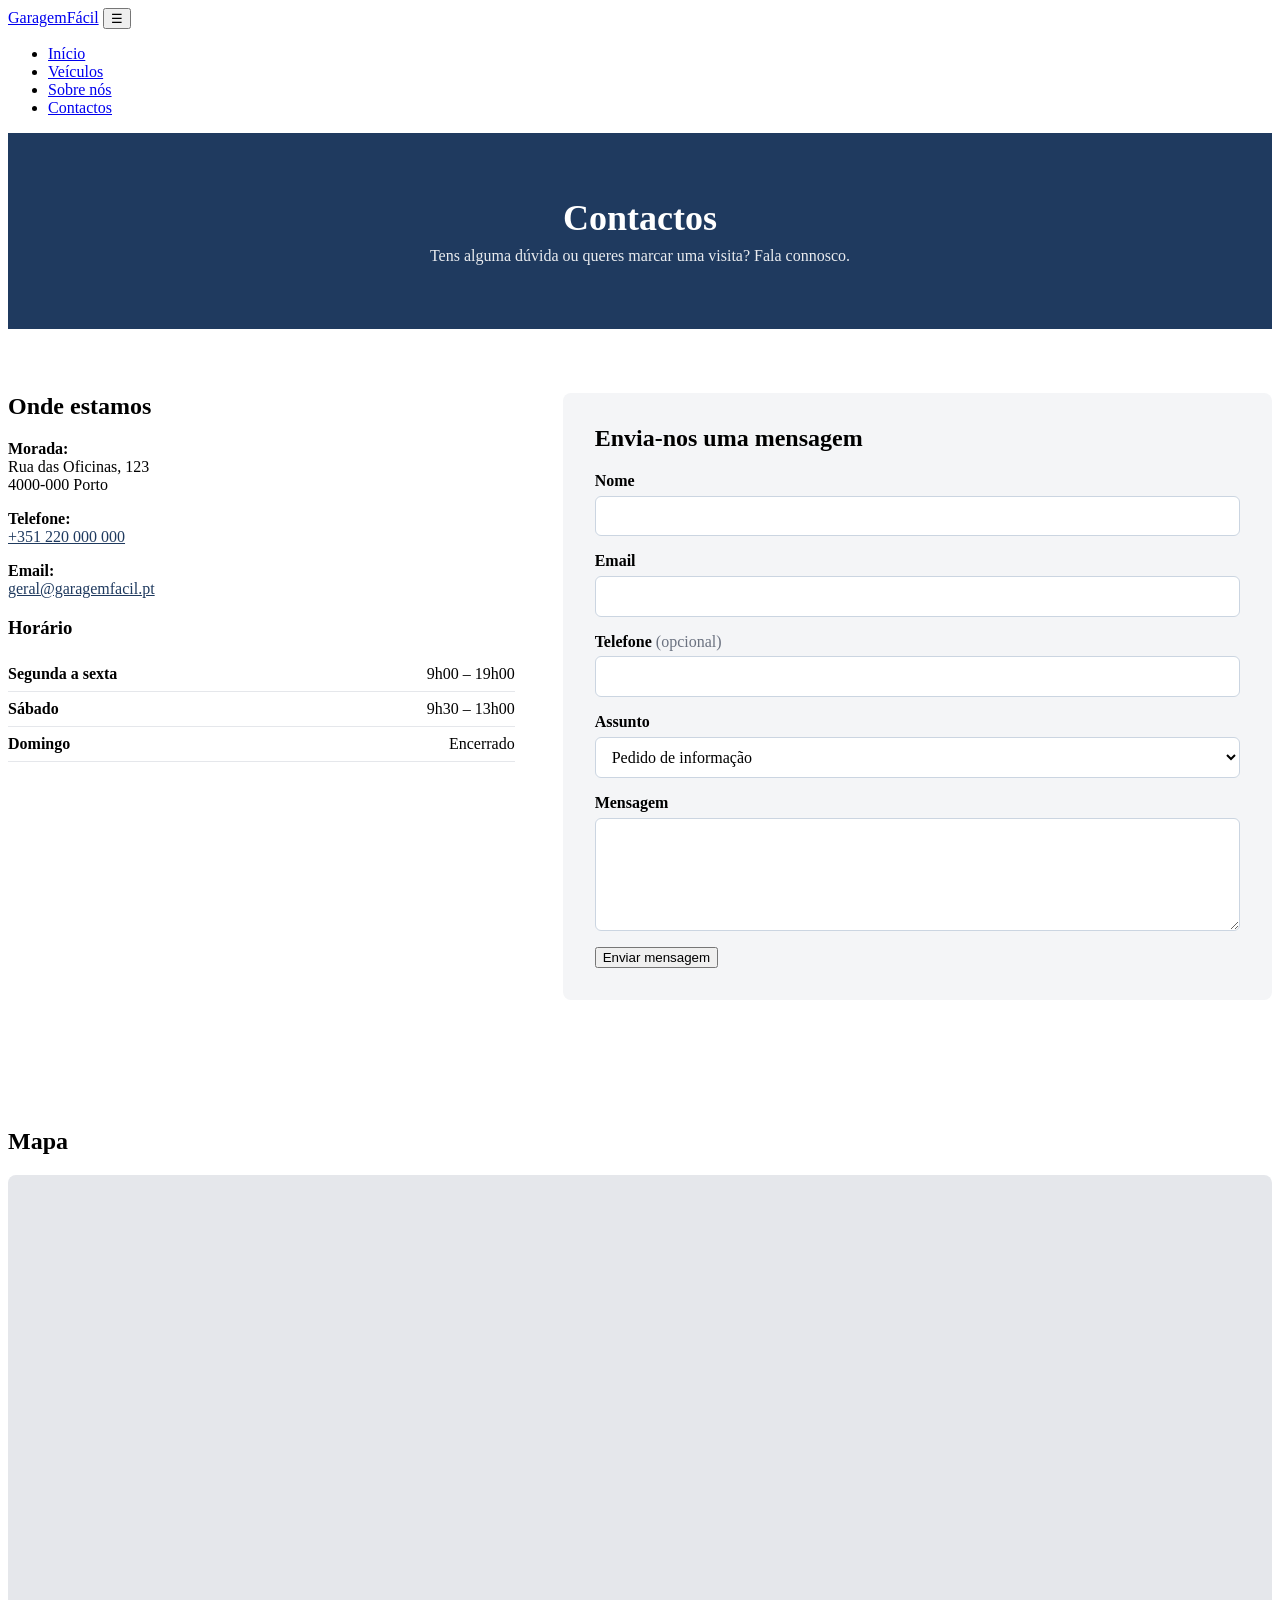
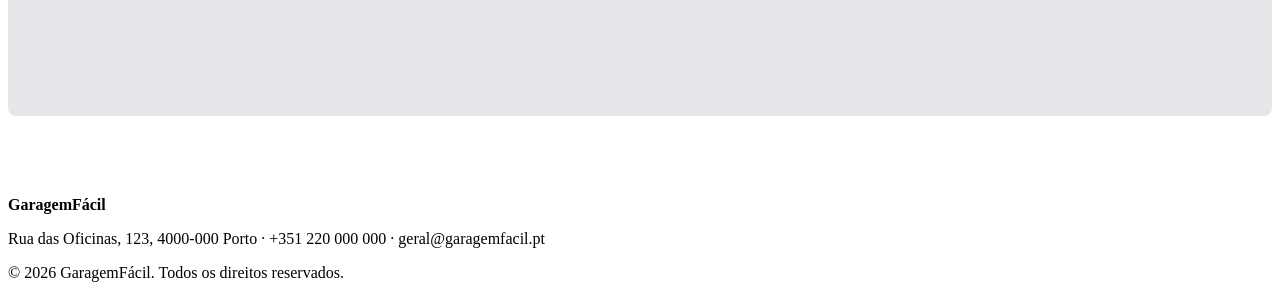
==== contactos.html @ 5e59150e "Adiciona páginas Sobre nós e Contactos Cria sobre.html e contactos.html com header e footer comuns, " ====
<!DOCTYPE html>
<html lang="pt">
<head>
  <meta charset="UTF-8">
  <meta name="viewport" content="width=device-width, initial-scale=1.0">
  <meta name="description" content="Contactos do GaragemFácil: morada, telefone, email, horário e formulário de contacto.">
  <title>Contactos | GaragemFácil</title>
  <link rel="stylesheet" href="css/style.css">
  <link rel="stylesheet" href="css/contactos.css">
</head>
<body>
  <header class="site-header">
    <div class="container">
      <a href="index.html" class="logo">GaragemFácil</a>
      <button class="nav-toggle" aria-label="Abrir menu" aria-expanded="false" aria-controls="menu-principal">&#9776;</button>
      <nav class="site-nav" id="menu-principal">
        <ul>
          <li><a href="index.html">Início</a></li>
          <li><a href="veiculos.html">Veículos</a></li>
          <li><a href="sobre.html">Sobre nós</a></li>
          <li><a href="contactos.html" class="ativo" aria-current="page">Contactos</a></li>
        </ul>
      </nav>
    </div>
  </header>

  <main>
    <section class="page-banner">
      <div class="container">
        <h1>Contactos</h1>
        <p>Tens alguma dúvida ou queres marcar uma visita? Fala connosco.</p>
      </div>
    </section>

    <section class="contactos">
      <div class="container contactos__grid">
        <div class="contactos__info">
          <h2>Onde estamos</h2>
          <address>
            <p><strong>Morada:</strong><br>Rua das Oficinas, 123<br>4000-000 Porto</p>
            <p><strong>Telefone:</strong><br><a href="tel:+351220000000">+351 220 000 000</a></p>
            <p><strong>Email:</strong><br><a href="mailto:geral@garagemfacil.pt">geral@garagemfacil.pt</a></p>
          </address>

          <h3>Horário</h3>
          <table class="horario">
            <tbody>
              <tr><th scope="row">Segunda a sexta</th><td>9h00 – 19h00</td></tr>
              <tr><th scope="row">Sábado</th><td>9h30 – 13h00</td></tr>
              <tr><th scope="row">Domingo</th><td>Encerrado</td></tr>
            </tbody>
          </table>
        </div>

        <div class="contactos__form">
          <h2>Envia-nos uma mensagem</h2>
          <form action="#" method="post">
            <div class="campo">
              <label for="nome">Nome</label>
              <input type="text" id="nome" name="nome" autocomplete="name" required>
            </div>
            <div class="campo">
              <label for="email">Email</label>
              <input type="email" id="email" name="email" autocomplete="email" required>
            </div>
            <div class="campo">
              <label for="telefone">Telefone <span class="opcional">(opcional)</span></label>
              <input type="tel" id="telefone" name="telefone" autocomplete="tel">
            </div>
            <div class="campo">
              <label for="assunto">Assunto</label>
              <select id="assunto" name="assunto">
                <option value="informacao">Pedido de informação</option>
                <option value="visita">Marcar visita ao stand</option>
                <option value="test-drive">Marcar test-drive</option>
                <option value="retoma">Avaliação de retoma</option>
                <option value="outro">Outro</option>
              </select>
            </div>
            <div class="campo">
              <label for="mensagem">Mensagem</label>
              <textarea id="mensagem" name="mensagem" rows="5" required></textarea>
            </div>
            <button type="submit" class="btn btn-primary">Enviar mensagem</button>
          </form>
        </div>
      </div>
    </section>

    <section class="contactos-mapa">
      <div class="container">
        <h2>Mapa</h2>
        <div class="mapa">
          <iframe
            title="Localização do GaragemFácil no mapa"
            src="https://www.google.com/maps?q=Porto,Portugal&amp;output=embed"
            loading="lazy"
            referrerpolicy="no-referrer-when-downgrade"></iframe>
        </div>
      </div>
    </section>
  </main>

  <footer class="site-footer">
    <div class="container">
      <p><strong>GaragemFácil</strong></p>
      <p>Rua das Oficinas, 123, 4000-000 Porto · +351 220 000 000 · geral@garagemfacil.pt</p>
      <p>&copy; 2026 GaragemFácil. Todos os direitos reservados.</p>
    </div>
  </footer>

  <script src="js/main.js"></script>
</body>
</html>
---- css/contactos.css ----
/* ==========================================================
   Contactos (contactos.html)
   Estilos próprios da página. Header, footer, .container e
   .btn vêm de css/style.css. Mobile first: 600px e 992px.
   ========================================================== */

.page-banner {
  background: var(--cor-primaria, #1f3a5f);
  color: #fff;
  padding: 2.5rem 0;
  text-align: center;
}

.page-banner h1 {
  margin: 0 0 0.5rem;
  font-size: 1.75rem;
}

.page-banner p {
  margin: 0;
  opacity: 0.9;
}

.contactos,
.contactos-mapa {
  padding: 2.5rem 0;
}

.contactos__grid {
  display: grid;
  gap: 2rem;
}

.contactos h2,
.contactos-mapa h2 {
  margin-top: 0;
}

/* Informações */
.contactos__info address {
  font-style: normal;
}

.contactos__info address p {
  margin: 0 0 1rem;
}

.contactos__info a {
  color: var(--cor-primaria, #1f3a5f);
}

.horario {
  width: 100%;
  border-collapse: collapse;
}

.horario th,
.horario td {
  padding: 0.5rem 0;
  border-bottom: 1px solid #e5e7eb;
  text-align: left;
}

.horario td {
  text-align: right;
}

/* Formulário */
.contactos__form {
  background: var(--cor-fundo-alt, #f4f5f7);
  border-radius: 8px;
  padding: 1.5rem;
}

.campo {
  display: flex;
  flex-direction: column;
  margin-bottom: 1rem;
}

.campo label {
  font-weight: 600;
  margin-bottom: 0.35rem;
}

.campo .opcional {
  font-weight: 400;
  color: var(--cor-texto-suave, #6b7280);
}

.campo input,
.campo select,
.campo textarea {
  width: 100%;
  padding: 0.65rem 0.75rem;
  font: inherit;
  border: 1px solid #cbd5e1;
  border-radius: 6px;
  background: #fff;
  box-sizing: border-box;
}

.campo textarea {
  resize: vertical;
}

.campo input:focus,
.campo select:focus,
.campo textarea:focus {
  outline: 2px solid var(--cor-secundaria, #f28c28);
  outline-offset: 1px;
  border-color: transparent;
}

.contactos__form .btn {
  width: 100%;
}

/* Mapa */
.mapa {
  position: relative;
  width: 100%;
  aspect-ratio: 4 / 3;
  border-radius: 8px;
  overflow: hidden;
  background: #e5e7eb;
}

.mapa iframe {
  position: absolute;
  inset: 0;
  width: 100%;
  height: 100%;
  border: 0;
}

/* Tablet */
@media (min-width: 600px) {
  .page-banner h1 {
    font-size: 2.25rem;
  }

  .contactos__form .btn {
    width: auto;
  }

  .mapa {
    aspect-ratio: 16 / 9;
  }
}

/* Desktop: informações à esquerda, formulário à direita */
@media (min-width: 992px) {
  .page-banner {
    padding: 4rem 0;
  }

  .contactos,
  .contactos-mapa {
    padding: 4rem 0;
  }

  .contactos__grid {
    grid-template-columns: 1fr 1.4fr;
    gap: 3rem;
    align-items: start;
  }

  .contactos__form {
    padding: 2rem;
  }

  .mapa {
    aspect-ratio: 21 / 9;
  }
}
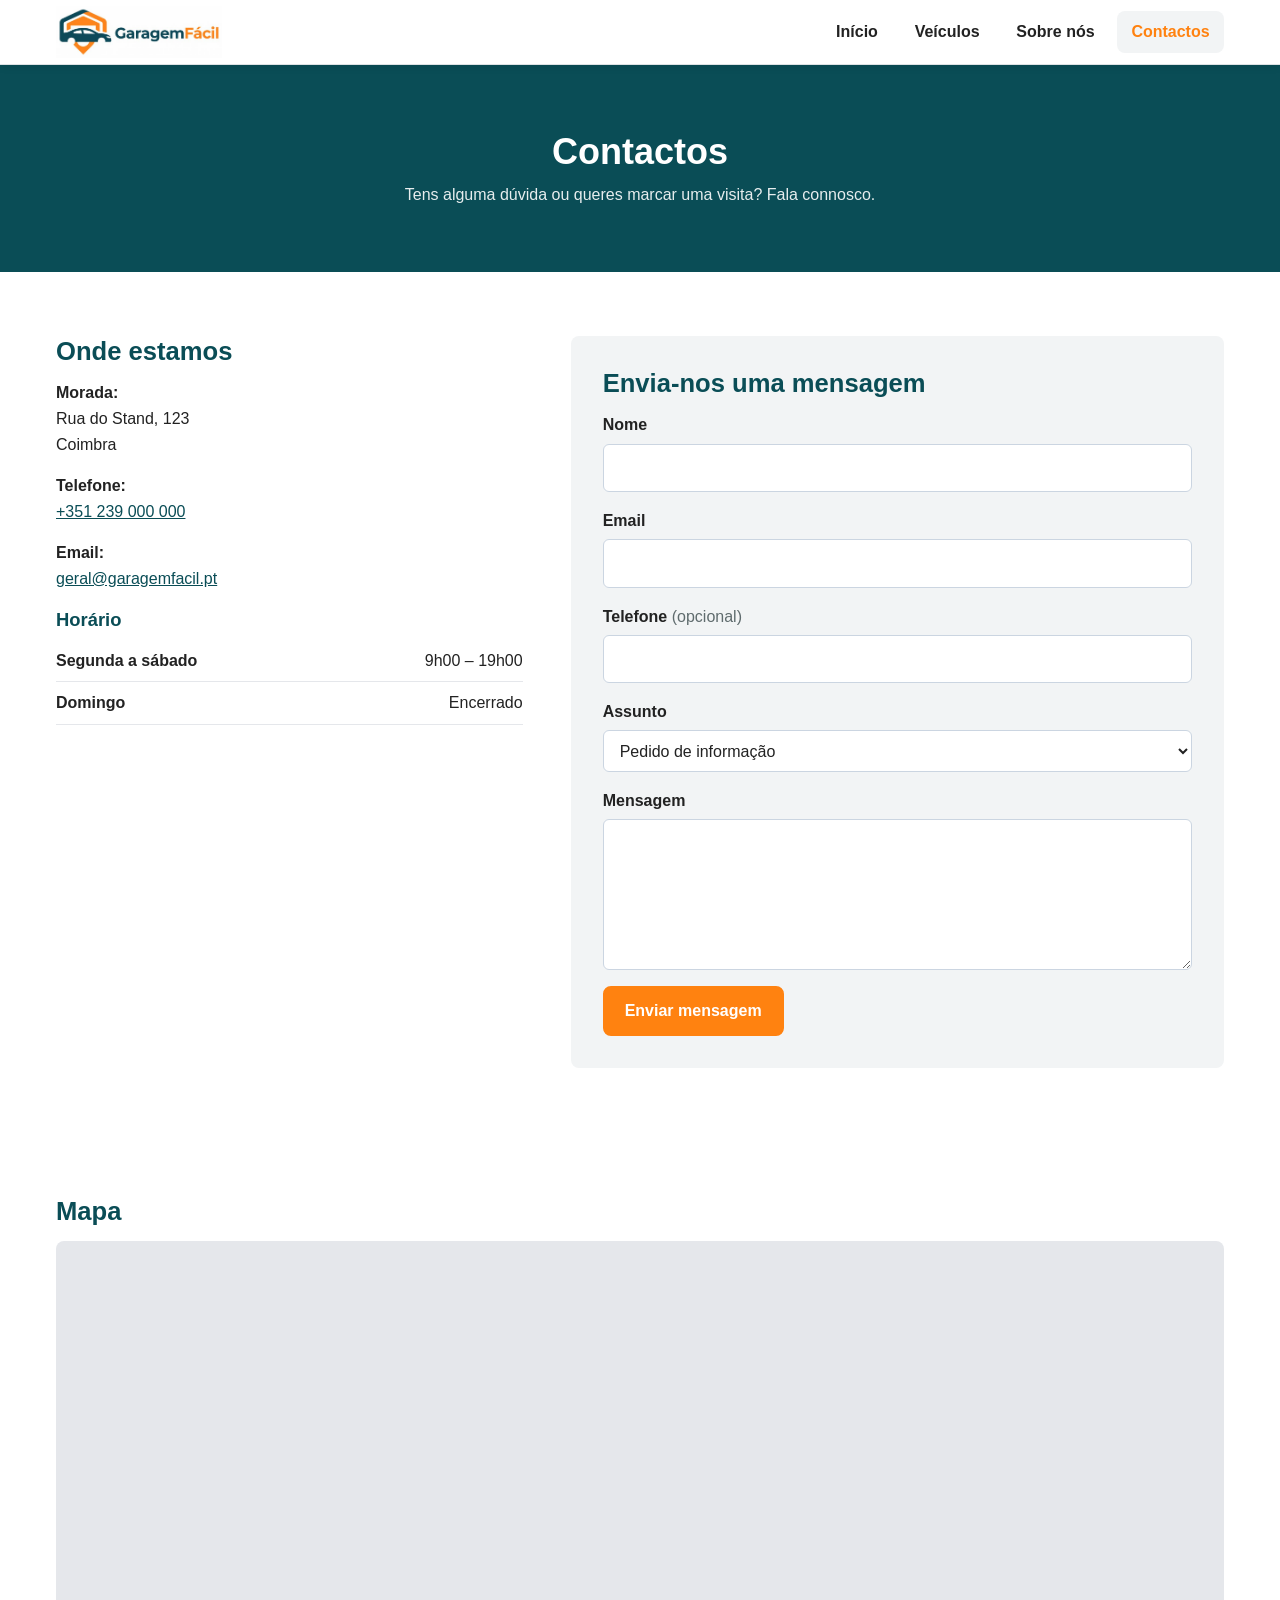
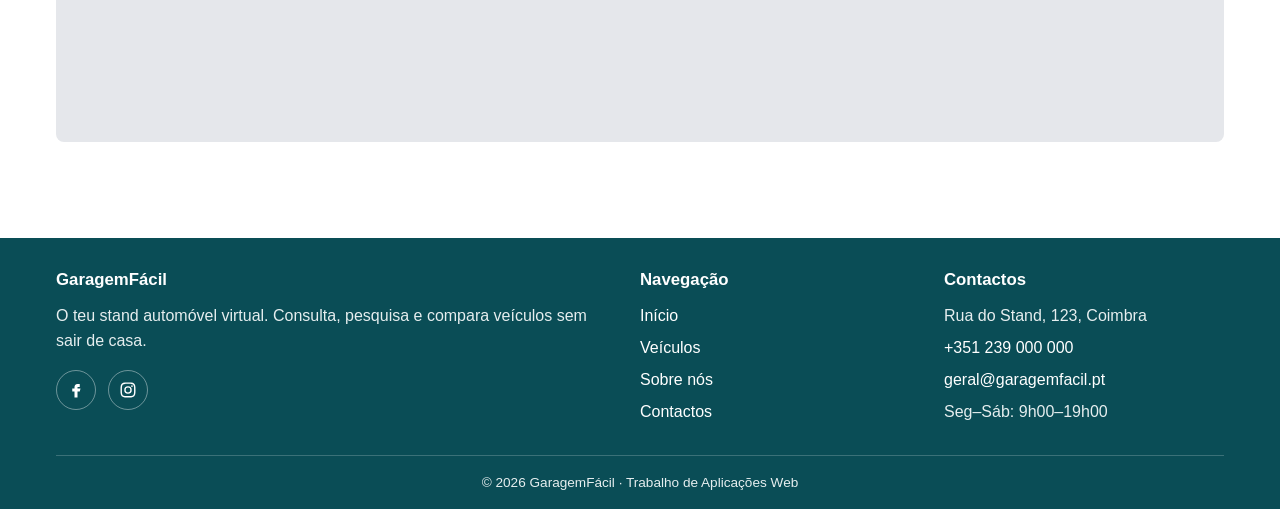
==== commit 165a86c9: "Alinha Sobre nós e Contactos com a Base comum Usa o header e o footer de modelo.html, a classe btn-p" ====
--- a/contactos.html
+++ b/contactos.html
@@ -11,9 +11,17 @@
 <body>
   <header class="site-header">
     <div class="container">
-      <a href="index.html" class="logo">GaragemFácil</a>
-      <button class="nav-toggle" aria-label="Abrir menu" aria-expanded="false" aria-controls="menu-principal">&#9776;</button>
-      <nav class="site-nav" id="menu-principal">
+      <a href="index.html" class="logo">
+        <img src="img/logo.jpg" alt="GaragemFácil - página inicial" width="748" height="235">
+      </a>
+
+      <button class="menu-toggle" type="button" aria-expanded="false" aria-controls="menu" aria-label="Abrir menu">
+        <span></span>
+        <span></span>
+        <span></span>
+      </button>
+
+      <nav id="menu" class="site-nav" aria-label="Menu principal">
         <ul>
           <li><a href="index.html">Início</a></li>
           <li><a href="veiculos.html">Veículos</a></li>
@@ -37,16 +45,15 @@
         <div class="contactos__info">
           <h2>Onde estamos</h2>
           <address>
-            <p><strong>Morada:</strong><br>Rua das Oficinas, 123<br>4000-000 Porto</p>
-            <p><strong>Telefone:</strong><br><a href="tel:+351220000000">+351 220 000 000</a></p>
+            <p><strong>Morada:</strong><br>Rua do Stand, 123<br>Coimbra</p>
+            <p><strong>Telefone:</strong><br><a href="tel:+351239000000">+351 239 000 000</a></p>
             <p><strong>Email:</strong><br><a href="mailto:geral@garagemfacil.pt">geral@garagemfacil.pt</a></p>
           </address>
 
           <h3>Horário</h3>
           <table class="horario">
             <tbody>
-              <tr><th scope="row">Segunda a sexta</th><td>9h00 – 19h00</td></tr>
-              <tr><th scope="row">Sábado</th><td>9h30 – 13h00</td></tr>
+              <tr><th scope="row">Segunda a sábado</th><td>9h00 – 19h00</td></tr>
               <tr><th scope="row">Domingo</th><td>Encerrado</td></tr>
             </tbody>
           </table>
@@ -81,7 +88,7 @@
               <label for="mensagem">Mensagem</label>
               <textarea id="mensagem" name="mensagem" rows="5" required></textarea>
             </div>
-            <button type="submit" class="btn btn-primary">Enviar mensagem</button>
+            <button type="submit" class="btn btn-primario">Enviar mensagem</button>
           </form>
         </div>
       </div>
@@ -93,7 +100,7 @@
         <div class="mapa">
           <iframe
             title="Localização do GaragemFácil no mapa"
-            src="https://www.google.com/maps?q=Porto,Portugal&amp;output=embed"
+            src="https://www.google.com/maps?q=Coimbra,Portugal&amp;output=embed"
             loading="lazy"
             referrerpolicy="no-referrer-when-downgrade"></iframe>
         </div>
@@ -103,9 +110,42 @@
 
   <footer class="site-footer">
     <div class="container">
-      <p><strong>GaragemFácil</strong></p>
-      <p>Rua das Oficinas, 123, 4000-000 Porto · +351 220 000 000 · geral@garagemfacil.pt</p>
-      <p>&copy; 2026 GaragemFácil. Todos os direitos reservados.</p>
+      <div class="footer-grelha">
+        <div class="footer-coluna">
+          <h2>GaragemFácil</h2>
+          <p>O teu stand automóvel virtual. Consulta, pesquisa e compara veículos sem sair de casa.</p>
+          <div class="redes-sociais">
+            <a href="#" aria-label="Facebook">
+              <svg viewBox="0 0 24 24" aria-hidden="true"><path d="M14 8h3V4h-3c-2.8 0-4 1.7-4 4.3V10H7v4h3v8h4v-8h3l1-4h-4V8.5c0-.3.2-.5.5-.5z"/></svg>
+            </a>
+            <a href="#" aria-label="Instagram">
+              <svg viewBox="0 0 24 24" aria-hidden="true"><path d="M12 7a5 5 0 1 0 0 10 5 5 0 0 0 0-10zm0 8.2a3.2 3.2 0 1 1 0-6.4 3.2 3.2 0 0 1 0 6.4zM17.3 5.5a1.2 1.2 0 1 0 0 2.4 1.2 1.2 0 0 0 0-2.4zM12 2c-2.7 0-3 0-4.1.1C4.3 2.2 2.2 4.3 2.1 7.9 2 9 2 9.3 2 12s0 3 .1 4.1c.1 3.6 2.2 5.7 5.8 5.8 1.1.1 1.4.1 4.1.1s3 0 4.1-.1c3.6-.1 5.7-2.2 5.8-5.8.1-1.1.1-1.4.1-4.1s0-3-.1-4.1c-.1-3.6-2.2-5.7-5.8-5.8C15 2 14.7 2 12 2zm0 1.8c2.7 0 3 0 4 .1 2.6.1 3.9 1.4 4 4 .1 1 .1 1.3.1 4s0 3-.1 4c-.1 2.6-1.4 3.9-4 4-1 .1-1.3.1-4 .1s-3 0-4-.1c-2.6-.1-3.9-1.4-4-4-.1-1-.1-1.3-.1-4s0-3 .1-4c.1-2.6 1.4-3.9 4-4 1-.1 1.3-.1 4-.1z"/></svg>
+            </a>
+          </div>
+        </div>
+
+        <div class="footer-coluna">
+          <h2>Navegação</h2>
+          <ul>
+            <li><a href="index.html">Início</a></li>
+            <li><a href="veiculos.html">Veículos</a></li>
+            <li><a href="sobre.html">Sobre nós</a></li>
+            <li><a href="contactos.html">Contactos</a></li>
+          </ul>
+        </div>
+
+        <div class="footer-coluna">
+          <h2>Contactos</h2>
+          <ul>
+            <li>Rua do Stand, 123, Coimbra</li>
+            <li><a href="tel:+351239000000">+351 239 000 000</a></li>
+            <li><a href="mailto:geral@garagemfacil.pt">geral@garagemfacil.pt</a></li>
+            <li>Seg–Sáb: 9h00–19h00</li>
+          </ul>
+        </div>
+      </div>
+
+      <p class="footer-copy">&copy; <span id="ano-atual">2026</span> GaragemFácil · Trabalho de Aplicações Web</p>
     </div>
   </footer>
 
--- a/css/style.css
+++ b/css/style.css
@@ -0,0 +1,495 @@
+/* ==========================================================================
+   GaragemFácil — estilos base comuns a todas as páginas
+   Abordagem mobile-first: estilos para telemóvel por defeito,
+   media queries a partir de 600px (tablet) e 992px (desktop).
+   ========================================================================== */
+
+/* ---------- 1. Variáveis (cores do logótipo) ---------- */
+:root {
+  --cor-primaria: #0a4d56;        /* azul petróleo do logo */
+  --cor-primaria-escura: #073840;
+  --cor-secundaria: #ff8210;      /* laranja do logo */
+  --cor-secundaria-escura: #e06f05;
+  --cor-texto: #222222;
+  --cor-texto-suave: #5f6b6d;
+  --cor-fundo: #ffffff;
+  --cor-fundo-alt: #f2f4f5;
+  --cor-borda: #dde2e4;
+
+  --fonte: "Segoe UI", Roboto, "Helvetica Neue", Arial, sans-serif;
+  --raio: 8px;
+  --sombra: 0 2px 8px rgba(0, 0, 0, 0.08);
+  --sombra-forte: 0 6px 18px rgba(0, 0, 0, 0.14);
+  --espaco: 1rem;
+  --largura-max: 1200px;
+  --altura-header: 64px;
+  --transicao: 0.2s ease;
+}
+
+/* ---------- 2. Reset e base ---------- */
+*,
+*::before,
+*::after {
+  box-sizing: border-box;
+}
+
+html {
+  scroll-behavior: smooth;
+}
+
+body {
+  margin: 0;
+  font-family: var(--fonte);
+  font-size: 1rem;
+  line-height: 1.6;
+  color: var(--cor-texto);
+  background-color: var(--cor-fundo);
+  display: flex;
+  flex-direction: column;
+  min-height: 100vh;
+}
+
+main {
+  flex: 1;
+}
+
+img {
+  max-width: 100%;
+  height: auto;
+  display: block;
+}
+
+a {
+  color: var(--cor-primaria);
+}
+
+a:hover {
+  color: var(--cor-secundaria);
+}
+
+h1,
+h2,
+h3,
+h4 {
+  line-height: 1.25;
+  margin: 0 0 0.5em;
+  color: var(--cor-primaria);
+}
+
+h1 { font-size: 1.75rem; }
+h2 { font-size: 1.4rem; }
+h3 { font-size: 1.15rem; }
+
+p {
+  margin: 0 0 1em;
+}
+
+ul {
+  margin: 0;
+  padding: 0;
+}
+
+:focus-visible {
+  outline: 3px solid var(--cor-secundaria);
+  outline-offset: 2px;
+}
+
+/* Texto só para leitores de ecrã */
+.sr-only {
+  position: absolute;
+  width: 1px;
+  height: 1px;
+  padding: 0;
+  margin: -1px;
+  overflow: hidden;
+  clip: rect(0, 0, 0, 0);
+  white-space: nowrap;
+  border: 0;
+}
+
+/* ---------- 3. Layout ---------- */
+.container {
+  width: 100%;
+  max-width: var(--largura-max);
+  margin: 0 auto;
+  padding: 0 var(--espaco);
+}
+
+.seccao {
+  padding: 2rem 0;
+}
+
+.seccao--alt {
+  background-color: var(--cor-fundo-alt);
+}
+
+.titulo-seccao {
+  margin-bottom: 1.25rem;
+}
+
+/* ---------- 4. Botões ---------- */
+.btn {
+  display: inline-block;
+  padding: 0.65rem 1.25rem;
+  border: 2px solid var(--cor-primaria);
+  border-radius: var(--raio);
+  background-color: transparent;
+  color: var(--cor-primaria);
+  font: inherit;
+  font-weight: 600;
+  text-align: center;
+  text-decoration: none;
+  cursor: pointer;
+  transition: background-color var(--transicao), color var(--transicao),
+    border-color var(--transicao);
+}
+
+.btn:hover {
+  background-color: var(--cor-primaria);
+  color: #ffffff;
+}
+
+/* .btn-primario e .btn-primary são equivalentes */
+.btn-primario,
+.btn-primary {
+  background-color: var(--cor-secundaria);
+  border-color: var(--cor-secundaria);
+  color: #ffffff;
+}
+
+.btn-primario:hover,
+.btn-primary:hover {
+  background-color: var(--cor-secundaria-escura);
+  border-color: var(--cor-secundaria-escura);
+  color: #ffffff;
+}
+
+.btn-bloco {
+  display: block;
+  width: 100%;
+}
+
+/* ---------- 5. Formulários (base) ---------- */
+input,
+select,
+textarea {
+  width: 100%;
+  padding: 0.6rem 0.75rem;
+  border: 1px solid var(--cor-borda);
+  border-radius: var(--raio);
+  font: inherit;
+  color: var(--cor-texto);
+  background-color: #ffffff;
+}
+
+input:focus,
+select:focus,
+textarea:focus {
+  border-color: var(--cor-primaria);
+  outline: none;
+  box-shadow: 0 0 0 3px rgba(10, 77, 86, 0.2);
+}
+
+label {
+  display: block;
+  margin-bottom: 0.3rem;
+  font-weight: 600;
+}
+
+/* ---------- 6. Header ---------- */
+.site-header {
+  position: sticky;
+  top: 0;
+  z-index: 100;
+  background-color: var(--cor-fundo);
+  border-bottom: 1px solid var(--cor-borda);
+  box-shadow: var(--sombra);
+}
+
+.site-header > .container {
+  display: flex;
+  align-items: center;
+  justify-content: space-between;
+  flex-wrap: wrap;
+  min-height: var(--altura-header);
+}
+
+.logo {
+  display: flex;
+  align-items: center;
+}
+
+.logo img {
+  height: 44px;
+  width: auto;
+}
+
+/* Botão hambúrguer (.menu-toggle e .nav-toggle são equivalentes) */
+.menu-toggle,
+.nav-toggle {
+  display: flex;
+  flex-direction: column;
+  justify-content: center;
+  gap: 5px;
+  width: 44px;
+  height: 44px;
+  padding: 10px;
+  border: none;
+  border-radius: var(--raio);
+  background: transparent;
+  cursor: pointer;
+}
+
+.menu-toggle span,
+.nav-toggle span {
+  display: block;
+  height: 3px;
+  width: 100%;
+  border-radius: 2px;
+  background-color: var(--cor-primaria);
+  transition: transform var(--transicao), opacity var(--transicao);
+}
+
+/* Animação para "X" quando o menu está aberto */
+.menu-toggle[aria-expanded="true"] span:nth-child(1),
+.nav-toggle[aria-expanded="true"] span:nth-child(1) {
+  transform: translateY(8px) rotate(45deg);
+}
+
+.menu-toggle[aria-expanded="true"] span:nth-child(2),
+.nav-toggle[aria-expanded="true"] span:nth-child(2) {
+  opacity: 0;
+}
+
+.menu-toggle[aria-expanded="true"] span:nth-child(3),
+.nav-toggle[aria-expanded="true"] span:nth-child(3) {
+  transform: translateY(-8px) rotate(-45deg);
+}
+
+/* Menu: escondido no mobile, aberto com a classe .aberto */
+.site-nav {
+  display: none;
+  width: 100%;
+  padding-bottom: 0.75rem;
+}
+
+.site-nav.aberto {
+  display: block;
+}
+
+.site-nav ul {
+  list-style: none;
+  display: flex;
+  flex-direction: column;
+}
+
+.site-nav a {
+  display: block;
+  padding: 0.75rem 0.5rem;
+  border-bottom: 1px solid var(--cor-borda);
+  color: var(--cor-texto);
+  font-weight: 600;
+  text-decoration: none;
+}
+
+.site-nav li:last-child a {
+  border-bottom: none;
+}
+
+.site-nav a:hover,
+.site-nav a.ativo,
+.site-nav a[aria-current="page"] {
+  color: var(--cor-secundaria);
+}
+
+/* ---------- 7. Grelha e cartão de veículo ---------- */
+.grelha-veiculos {
+  display: grid;
+  grid-template-columns: 1fr;
+  gap: 1.25rem;
+}
+
+.card-veiculo {
+  display: flex;
+  flex-direction: column;
+  overflow: hidden;
+  background-color: var(--cor-fundo);
+  border: 1px solid var(--cor-borda);
+  border-radius: var(--raio);
+  box-shadow: var(--sombra);
+  transition: transform var(--transicao), box-shadow var(--transicao);
+}
+
+.card-veiculo:hover {
+  transform: translateY(-3px);
+  box-shadow: var(--sombra-forte);
+}
+
+.card-veiculo > img {
+  width: 100%;
+  aspect-ratio: 4 / 3;
+  object-fit: cover;
+  background-color: var(--cor-fundo-alt);
+}
+
+.card-veiculo__corpo {
+  display: flex;
+  flex-direction: column;
+  flex: 1;
+  padding: 1rem;
+}
+
+.card-veiculo__corpo h3 {
+  margin-bottom: 0.25rem;
+}
+
+.card-veiculo__info {
+  color: var(--cor-texto-suave);
+  font-size: 0.9rem;
+  margin-bottom: 0.5rem;
+}
+
+.card-veiculo__preco {
+  font-size: 1.3rem;
+  font-weight: 700;
+  color: var(--cor-secundaria);
+  margin-bottom: 1rem;
+}
+
+.card-veiculo__corpo .btn {
+  margin-top: auto;
+}
+
+/* ---------- 8. Footer ---------- */
+.site-footer {
+  margin-top: 2rem;
+  padding: 2rem 0 1rem;
+  background-color: var(--cor-primaria);
+  color: #e6eeef;
+}
+
+.site-footer a {
+  color: #ffffff;
+  text-decoration: none;
+}
+
+.site-footer a:hover {
+  color: var(--cor-secundaria);
+}
+
+.site-footer h2 {
+  font-size: 1.05rem;
+  color: #ffffff;
+  margin-bottom: 0.75rem;
+}
+
+.footer-grelha {
+  display: grid;
+  grid-template-columns: 1fr;
+  gap: 1.5rem;
+}
+
+.footer-coluna ul {
+  list-style: none;
+}
+
+.footer-coluna li {
+  margin-bottom: 0.4rem;
+}
+
+.redes-sociais {
+  display: flex;
+  gap: 0.75rem;
+}
+
+.redes-sociais a {
+  display: inline-flex;
+  align-items: center;
+  justify-content: center;
+  width: 40px;
+  height: 40px;
+  border: 1px solid rgba(255, 255, 255, 0.4);
+  border-radius: 50%;
+}
+
+.redes-sociais svg {
+  width: 18px;
+  height: 18px;
+  fill: currentColor;
+}
+
+.footer-copy {
+  margin: 1.5rem 0 0;
+  padding-top: 1rem;
+  border-top: 1px solid rgba(255, 255, 255, 0.2);
+  font-size: 0.85rem;
+  text-align: center;
+}
+
+/* ==========================================================================
+   Tablet (>= 600px)
+   ========================================================================== */
+@media (min-width: 600px) {
+  h1 { font-size: 2rem; }
+  h2 { font-size: 1.6rem; }
+
+  .seccao {
+    padding: 3rem 0;
+  }
+
+  .grelha-veiculos {
+    grid-template-columns: repeat(2, 1fr);
+  }
+
+  .footer-grelha {
+    grid-template-columns: repeat(2, 1fr);
+  }
+}
+
+/* ==========================================================================
+   Desktop (>= 992px)
+   ========================================================================== */
+@media (min-width: 992px) {
+  h1 { font-size: 2.5rem; }
+
+  .logo img {
+    height: 52px;
+  }
+
+  /* Hambúrguer escondido, menu sempre visível na horizontal */
+  .menu-toggle,
+  .nav-toggle {
+    display: none;
+  }
+
+  .site-nav,
+  .site-nav.aberto {
+    display: block;
+    width: auto;
+    padding-bottom: 0;
+  }
+
+  .site-nav ul {
+    flex-direction: row;
+    gap: 0.5rem;
+  }
+
+  .site-nav a {
+    padding: 0.5rem 0.9rem;
+    border-bottom: none;
+    border-radius: var(--raio);
+  }
+
+  .site-nav a.ativo,
+  .site-nav a[aria-current="page"] {
+    background-color: var(--cor-fundo-alt);
+  }
+
+  .grelha-veiculos {
+    grid-template-columns: repeat(3, 1fr);
+  }
+
+  .footer-grelha {
+    grid-template-columns: 2fr 1fr 1fr;
+  }
+}
--- a/css/contactos.css
+++ b/css/contactos.css
@@ -5,7 +5,7 @@
    ========================================================== */
 
 .page-banner {
-  background: var(--cor-primaria, #1f3a5f);
+  background: var(--cor-primaria, #0a4d56);
   color: #fff;
   padding: 2.5rem 0;
   text-align: center;
@@ -13,6 +13,7 @@
 
 .page-banner h1 {
   margin: 0 0 0.5rem;
+  color: #fff;
   font-size: 1.75rem;
 }
 
@@ -46,7 +47,7 @@
 }
 
 .contactos__info a {
-  color: var(--cor-primaria, #1f3a5f);
+  color: var(--cor-primaria, #0a4d56);
 }
 
 .horario {
@@ -67,8 +68,8 @@
 
 /* Formulário */
 .contactos__form {
-  background: var(--cor-fundo-alt, #f4f5f7);
-  border-radius: 8px;
+  background: var(--cor-fundo-alt, #f2f4f5);
+  border-radius: var(--raio, 8px);
   padding: 1.5rem;
 }
 
@@ -85,7 +86,7 @@
 
 .campo .opcional {
   font-weight: 400;
-  color: var(--cor-texto-suave, #6b7280);
+  color: var(--cor-texto-suave, #5f6b6d);
 }
 
 .campo input,
@@ -107,7 +108,7 @@
 .campo input:focus,
 .campo select:focus,
 .campo textarea:focus {
-  outline: 2px solid var(--cor-secundaria, #f28c28);
+  outline: 2px solid var(--cor-secundaria, #ff8210);
   outline-offset: 1px;
   border-color: transparent;
 }
@@ -121,7 +122,7 @@
   position: relative;
   width: 100%;
   aspect-ratio: 4 / 3;
-  border-radius: 8px;
+  border-radius: var(--raio, 8px);
   overflow: hidden;
   background: #e5e7eb;
 }
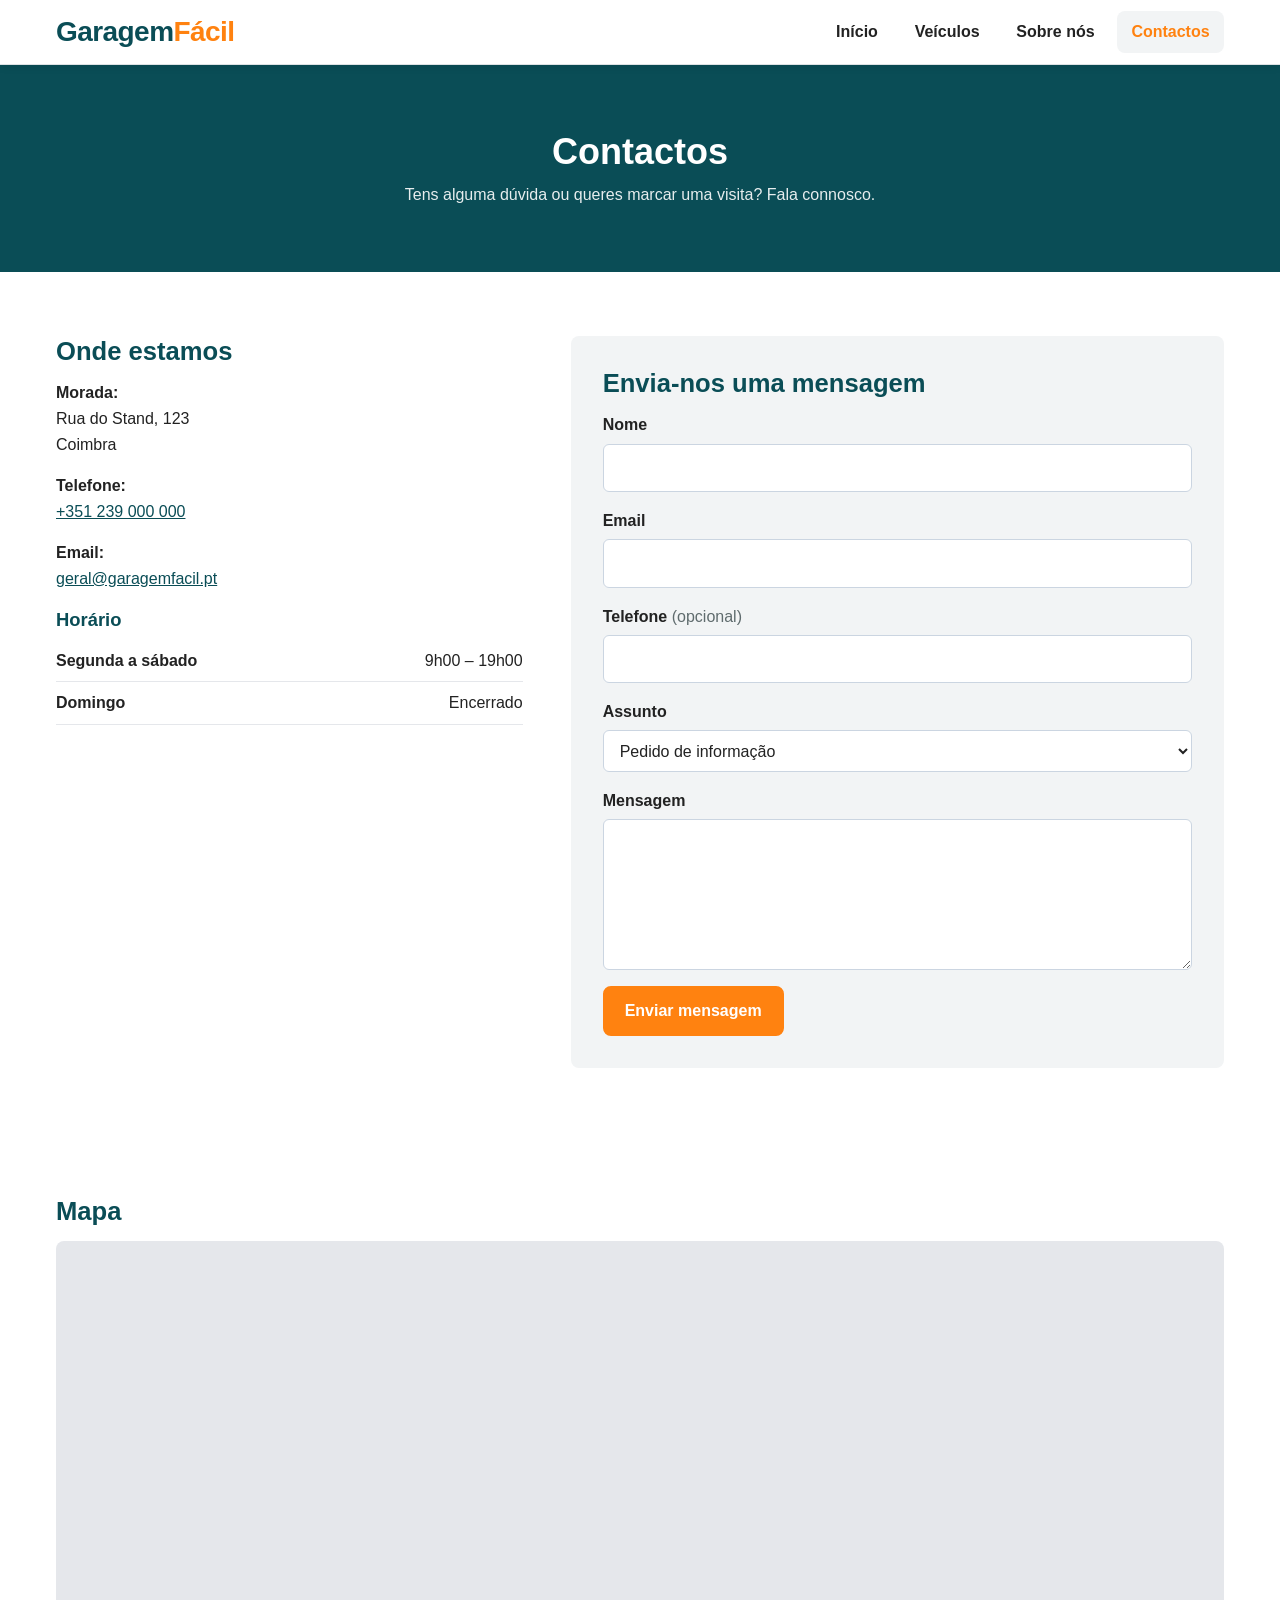
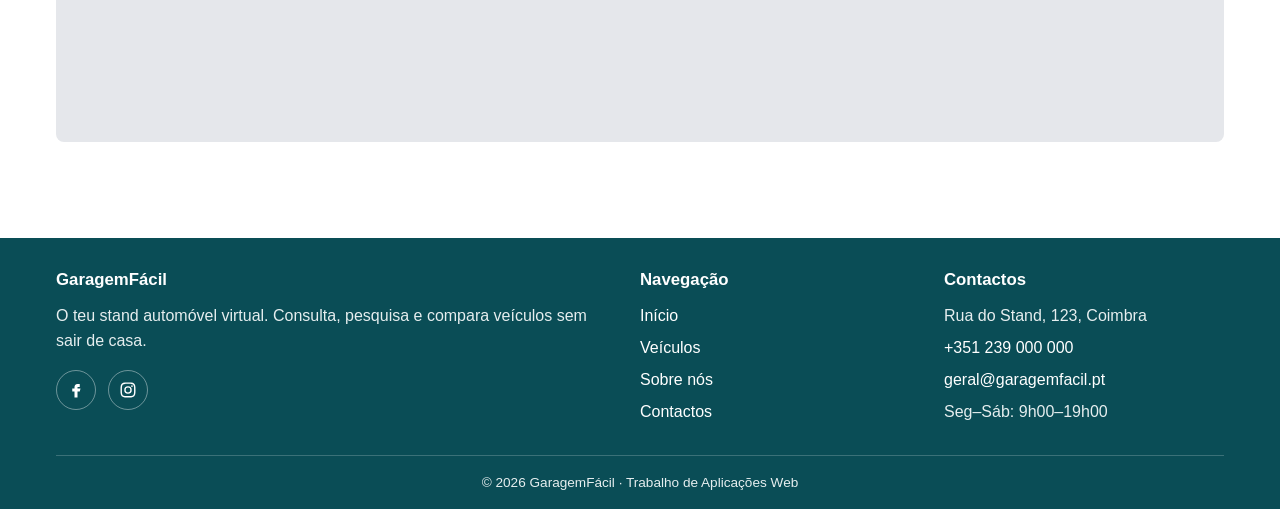
==== commit 9d186b09: "Troca o logótipo em imagem por texto no header Co-Authored-By: Claude Opus 5.5 <noreply@anthropic.co" ====
--- a/contactos.html
+++ b/contactos.html
@@ -12,7 +12,7 @@
   <header class="site-header">
     <div class="container">
       <a href="index.html" class="logo">
-        <img src="img/logo.jpg" alt="GaragemFácil - página inicial" width="748" height="235">
+        Garagem<span>Fácil</span>
       </a>
 
       <button class="menu-toggle" type="button" aria-expanded="false" aria-controls="menu" aria-label="Abrir menu">
--- a/css/style.css
+++ b/css/style.css
@@ -214,14 +214,23 @@
   min-height: var(--altura-header);
 }
 
+/* Logótipo em texto: "Garagem" a azul e "Fácil" a laranja */
 .logo {
-  display: flex;
+  display: inline-flex;
   align-items: center;
-}
-
-.logo img {
-  height: 44px;
-  width: auto;
+  font-size: 1.5rem;
+  font-weight: 800;
+  letter-spacing: -0.02em;
+  color: var(--cor-primaria);
+  text-decoration: none;
+}
+
+.logo span {
+  color: var(--cor-secundaria);
+}
+
+.logo:hover {
+  color: var(--cor-primaria);
 }
 
 /* Botão hambúrguer (.menu-toggle e .nav-toggle são equivalentes) */
@@ -452,8 +461,8 @@
 @media (min-width: 992px) {
   h1 { font-size: 2.5rem; }
 
-  .logo img {
-    height: 52px;
+  .logo {
+    font-size: 1.75rem;
   }
 
   /* Hambúrguer escondido, menu sempre visível na horizontal */
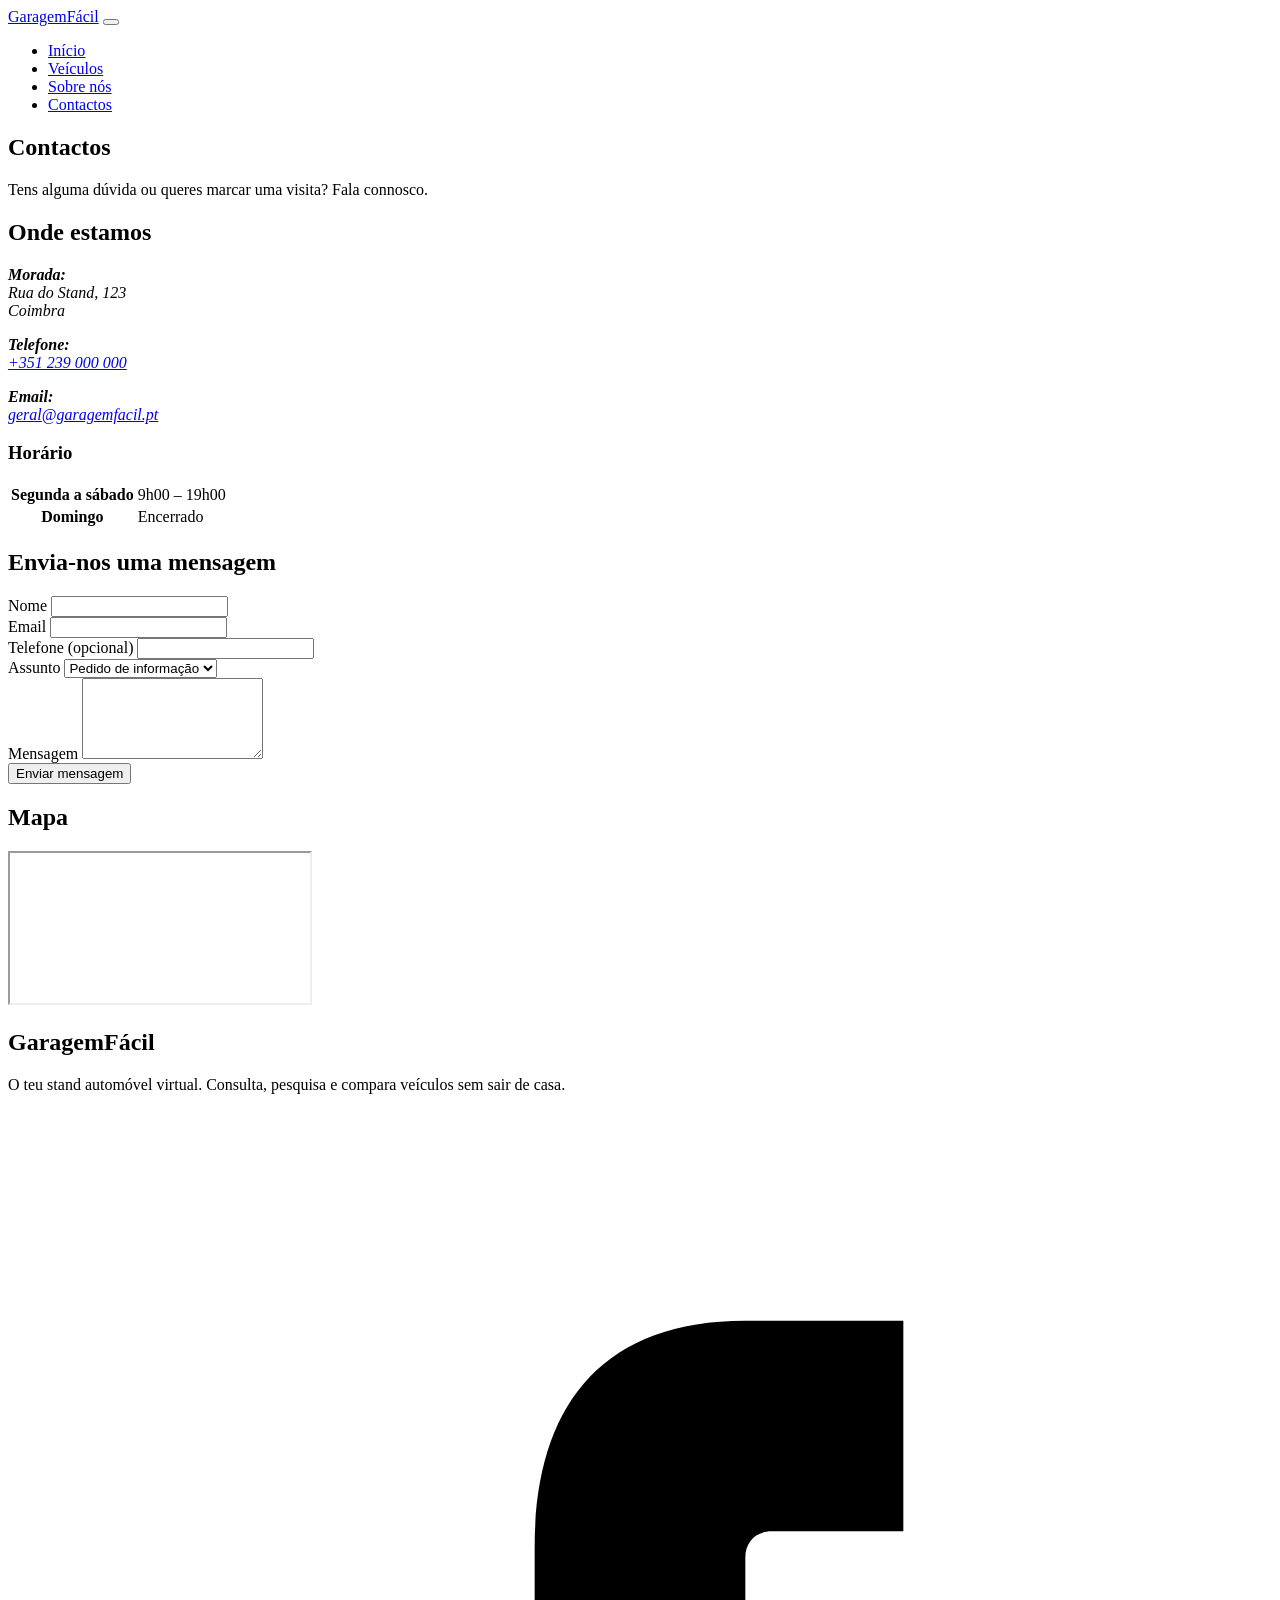
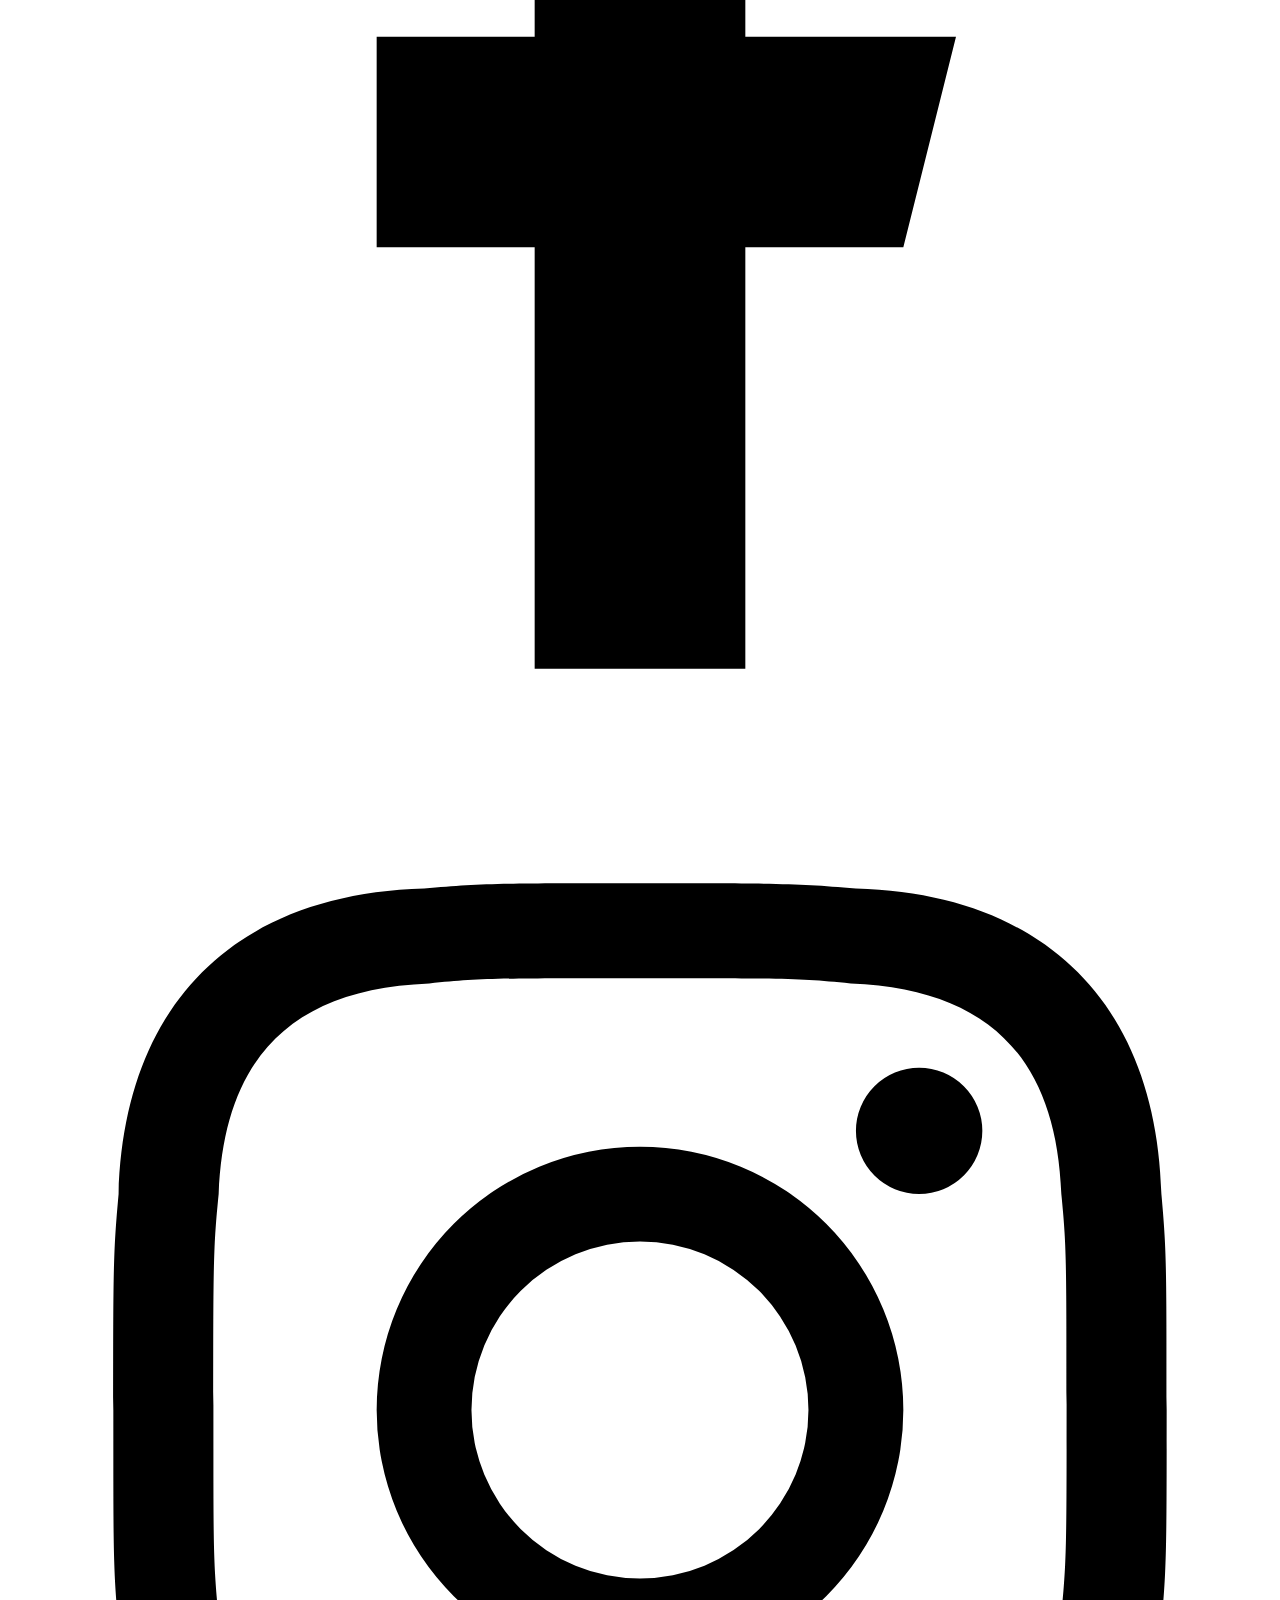
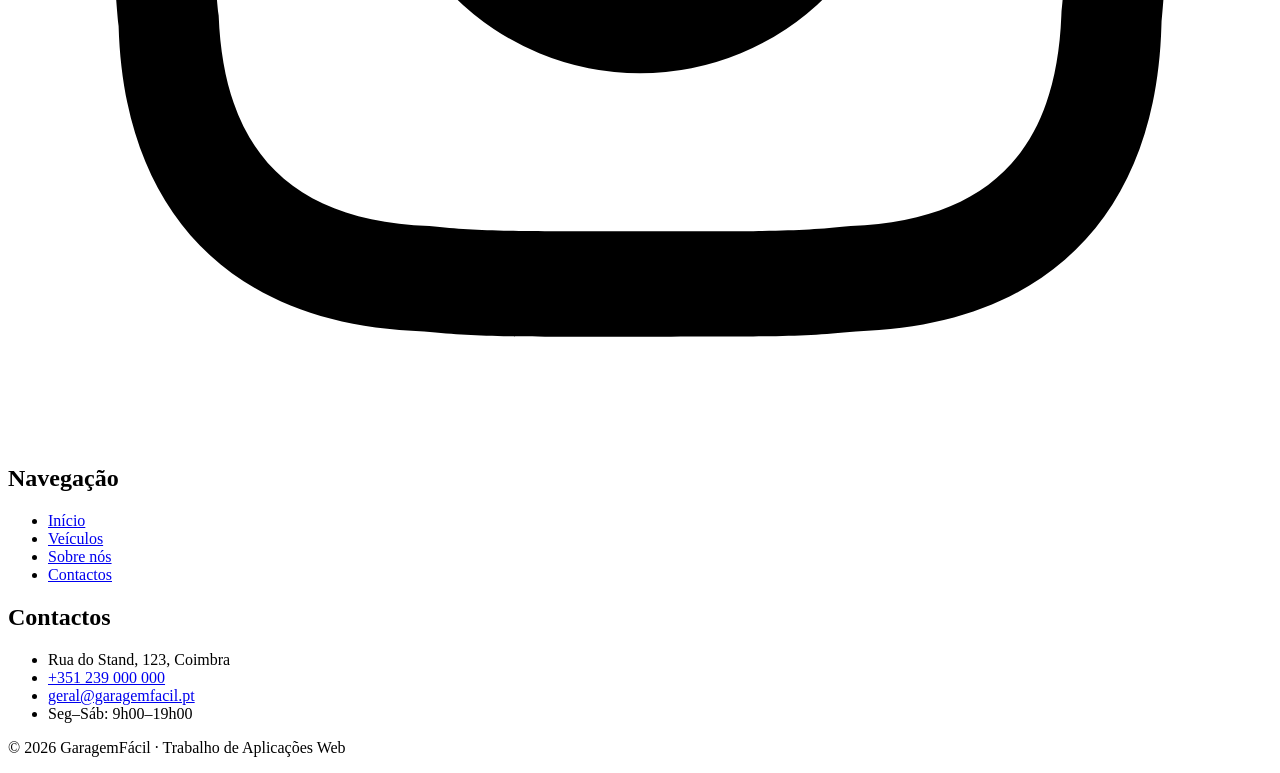
==== commit b5e5ec8f: "Add files via upload" ====
--- a/contactos.html
+++ b/contactos.html
@@ -1,29 +1,33 @@
 <!DOCTYPE html>
 <html lang="pt">
+<!-- Cabeçalho do documento: codificação, viewport para telemóveis, título, descrição e folhas de estilo -->
 <head>
   <meta charset="UTF-8">
   <meta name="viewport" content="width=device-width, initial-scale=1.0">
   <meta name="description" content="Contactos do GaragemFácil: morada, telefone, email, horário e formulário de contacto.">
   <title>Contactos | GaragemFácil</title>
-  <link rel="stylesheet" href="css/style.css">
-  <link rel="stylesheet" href="css/contactos.css">
+  <!-- Estilos comuns a todo o site (header, footer, botões, cores) -->
+  <link rel="stylesheet" href="../css/style.css">
+  <!-- Estilos próprios da página Contactos -->
+  <link rel="stylesheet" href="../css/contactos.css">
 </head>
 <body>
+  <!-- HEADER: logótipo em texto, botão hambúrguer (só no mobile) e menu principal -->
   <header class="site-header">
     <div class="container">
-      <a href="index.html" class="logo">
-        Garagem<span>Fácil</span>
-      </a>
+      <a href="inicio.html" class="logo" aria-label="GaragemFácil - página inicial">Garagem<span>Fácil</span></a>
 
+      <!-- Botão hambúrguer: abre e fecha o menu no mobile (controlado por js/main.js) -->
       <button class="menu-toggle" type="button" aria-expanded="false" aria-controls="menu" aria-label="Abrir menu">
         <span></span>
         <span></span>
         <span></span>
       </button>
 
+      <!-- Menu de navegação; a classe "ativo" marca a página atual -->
       <nav id="menu" class="site-nav" aria-label="Menu principal">
         <ul>
-          <li><a href="index.html">Início</a></li>
+          <li><a href="inicio.html">Início</a></li>
           <li><a href="veiculos.html">Veículos</a></li>
           <li><a href="sobre.html">Sobre nós</a></li>
           <li><a href="contactos.html" class="ativo" aria-current="page">Contactos</a></li>
@@ -32,7 +36,9 @@
     </div>
   </header>
 
+  <!-- CONTEÚDO PRINCIPAL DA PÁGINA -->
   <main>
+    <!-- Banner do topo com o título da página e uma frase de apresentação -->
     <section class="page-banner">
       <div class="container">
         <h1>Contactos</h1>
@@ -40,10 +46,13 @@
       </div>
     </section>
 
+    <!-- Secção principal: informações de contacto e formulário (lado a lado no desktop) -->
     <section class="contactos">
       <div class="container contactos__grid">
+        <!-- Coluna das informações: morada, telefone, email e horário -->
         <div class="contactos__info">
           <h2>Onde estamos</h2>
+          <!-- Dados de contacto; o telefone e o email são links clicáveis -->
           <address>
             <p><strong>Morada:</strong><br>Rua do Stand, 123<br>Coimbra</p>
             <p><strong>Telefone:</strong><br><a href="tel:+351239000000">+351 239 000 000</a></p>
@@ -51,6 +60,7 @@
           </address>
 
           <h3>Horário</h3>
+          <!-- Tabela com o horário de funcionamento -->
           <table class="horario">
             <tbody>
               <tr><th scope="row">Segunda a sábado</th><td>9h00 – 19h00</td></tr>
@@ -59,21 +69,27 @@
           </table>
         </div>
 
+        <!-- Coluna do formulário de contacto -->
         <div class="contactos__form">
           <h2>Envia-nos uma mensagem</h2>
+          <!-- Formulário: os campos com "required" são obrigatórios (validação do browser) -->
           <form action="#" method="post">
+            <!-- Campo: nome -->
             <div class="campo">
               <label for="nome">Nome</label>
               <input type="text" id="nome" name="nome" autocomplete="name" required>
             </div>
+            <!-- Campo: email (o tipo "email" valida o formato) -->
             <div class="campo">
               <label for="email">Email</label>
               <input type="email" id="email" name="email" autocomplete="email" required>
             </div>
+            <!-- Campo: telefone (opcional) -->
             <div class="campo">
               <label for="telefone">Telefone <span class="opcional">(opcional)</span></label>
               <input type="tel" id="telefone" name="telefone" autocomplete="tel">
             </div>
+            <!-- Campo: assunto da mensagem (lista de opções) -->
             <div class="campo">
               <label for="assunto">Assunto</label>
               <select id="assunto" name="assunto">
@@ -84,20 +100,24 @@
                 <option value="outro">Outro</option>
               </select>
             </div>
+            <!-- Campo: mensagem -->
             <div class="campo">
               <label for="mensagem">Mensagem</label>
               <textarea id="mensagem" name="mensagem" rows="5" required></textarea>
             </div>
+            <!-- Botão para enviar o formulário -->
             <button type="submit" class="btn btn-primario">Enviar mensagem</button>
           </form>
         </div>
       </div>
     </section>
 
+    <!-- Secção do mapa: Google Maps embebido com a localização do stand -->
     <section class="contactos-mapa">
       <div class="container">
         <h2>Mapa</h2>
         <div class="mapa">
+          <!-- Mapa do Google Maps; "loading=lazy" só o carrega quando aparece no ecrã -->
           <iframe
             title="Localização do GaragemFácil no mapa"
             src="https://www.google.com/maps?q=Coimbra,Portugal&amp;output=embed"
@@ -108,6 +128,7 @@
     </section>
   </main>
 
+  <!-- FOOTER: apresentação, links de navegação, contactos e direitos de autor -->
   <footer class="site-footer">
     <div class="container">
       <div class="footer-grelha">
@@ -127,7 +148,7 @@
         <div class="footer-coluna">
           <h2>Navegação</h2>
           <ul>
-            <li><a href="index.html">Início</a></li>
+            <li><a href="inicio.html">Início</a></li>
             <li><a href="veiculos.html">Veículos</a></li>
             <li><a href="sobre.html">Sobre nós</a></li>
             <li><a href="contactos.html">Contactos</a></li>
@@ -149,6 +170,7 @@
     </div>
   </footer>
 
-  <script src="js/main.js"></script>
+  <!-- Script comum: menu hambúrguer e ano atual no footer -->
+  <script src="../js/main.js"></script>
 </body>
 </html>
